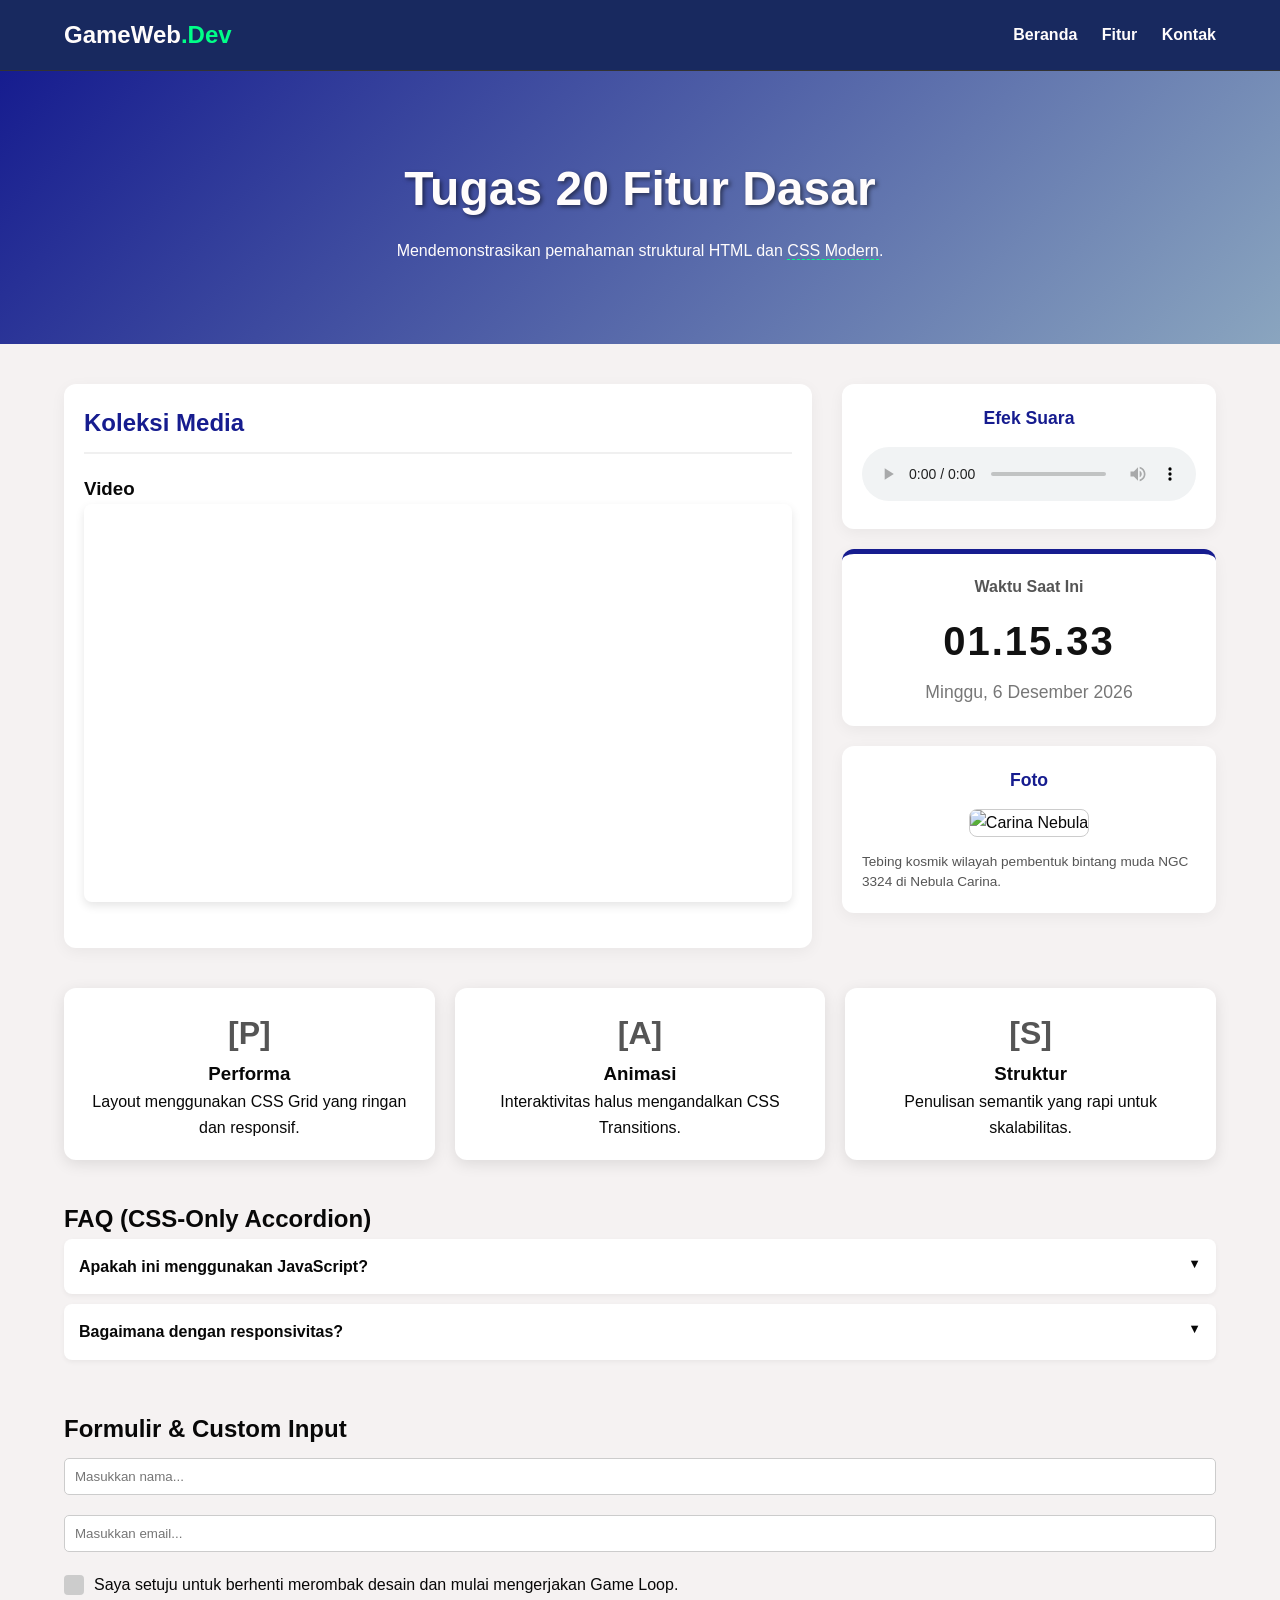
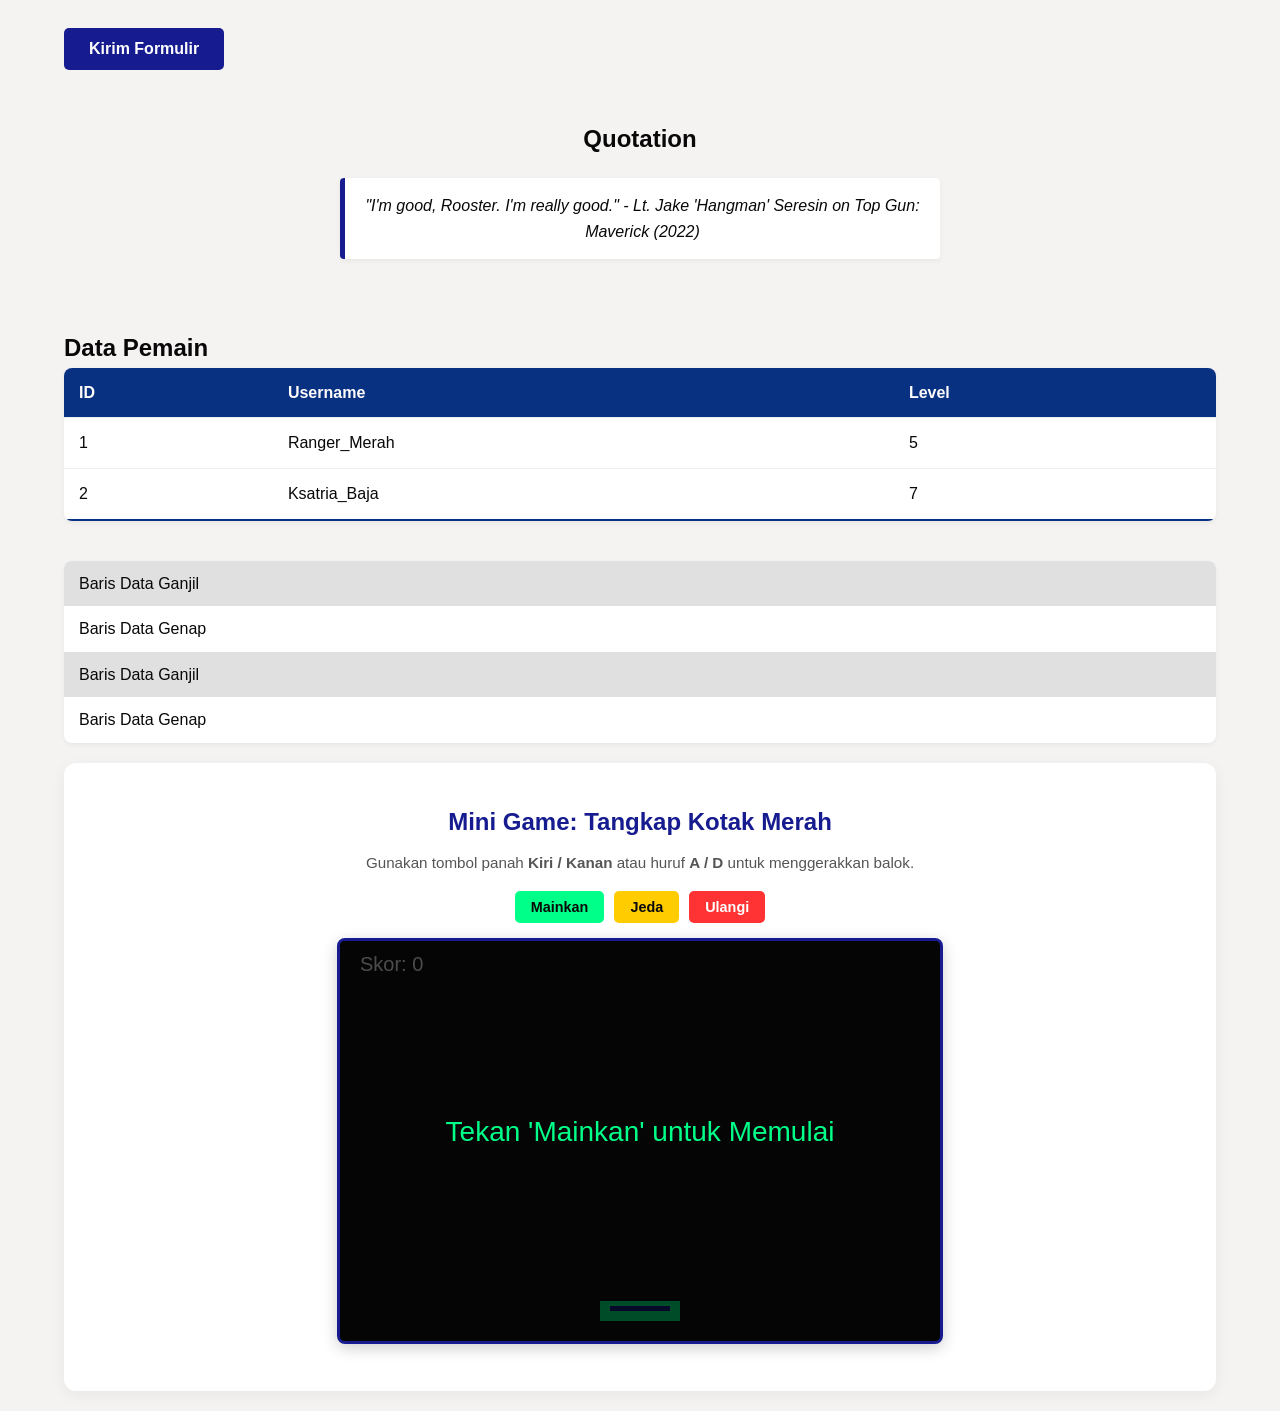
==== tugas2.html @ ede7631b "tugas 2, 14 Sept 2026" ====
<!DOCTYPE html>
<html lang="id">
<head>
    <meta charset="UTF-8">
    <meta name="viewport" content="width=device-width, initial-scale=1.0">
    <title>Tugas PGBW - 20 Fitur Dasar</title>
    <!-- FITUR 1: Favicon -->
    <link rel="icon" href="https://images.nasa.gov/assets/images/nasa_logo-large.png?as=webp" type="image/x-icon">
    <link rel="stylesheet" href="style2.css">
</head>
<body>

    <!-- FITUR 2: Semantic HTML Tags -->
    <header>
        <!-- FITUR 3: Implementasi Flexbox Layout -->
        <div class="navbar">
            <h2>GameWeb<span class="highlight-text">.Dev</span></h2>
            <nav>
                <a href="#">Beranda</a>
                <a href="#">Fitur</a>
                <a href="#">Kontak</a>
            </nav>
        </div>
    </header>

    <!-- FITUR 4: Background Gradients -->
    <section class="hero">
        <!-- FITUR 5: Animasi CSS (@keyframes) -->
        <h1 class="animated-text">Tugas 20 Fitur Dasar</h1>
        <!-- FITUR 6: Tooltip statis menggunakan Pseudo-elements -->
        <p>Mendemonstrasikan pemahaman struktural HTML dan <span class="tooltip">CSS Modern</span>.</p>
    </section>

    <!-- LAYOUT DASHBOARD (Membagi konten menjadi kiri dan kanan) -->
    <section class="dashboard-layout">
        <!-- PANEL UTAMA (KIRI) -->
        <div class="main-panel">
            <h2>Koleksi Media</h2>
            <!-- FITUR 7: Video Player 1 -->
            <div class="media-item">
                <h3>Video</h3>
                <div class="iframe-container">
                    <iframe src="https://www.youtube.com/embed/5HLA5tR57EU" title="YouTube video player" frameborder="0" allow="accelerometer; autoplay; clipboard-write; encrypted-media; gyroscope; picture-in-picture" allowfullscreen class="styled-iframe"></iframe>
                </div>
            </div>
            <br>
            
        </div>
        <!-- PANEL SAMPING (KANAN) -->
        <div class="side-panel">
            <!-- FITUR 9: Audio Player -->
            <div class="audio-container">
                <h3>Efek Suara</h3>
                <audio controls class="styled-audio">
                    <source src="https://www.w3schools.com/html/horse.ogg" type="audio/ogg">
                    Browser Anda tidak mendukung tag audio.
                </audio>
            </div>
            <!-- FITUR 10: Tag Time Dinamis -->
            <div class="time-card">
                <h3>Waktu Saat Ini</h3>
                <time id="time-container" datetime="">
                    <h1 id="current-time">00:00:00</h1>
                    <p id="current-date">Memuat waktu...</p>
                </time>
            </div>
            <!-- FITUR 8: Implementasi Responsive Image -->
            <div class="image-container">
                <h3>Foto</h3>
                <img src="https://images-assets.nasa.gov/image/carina_nebula/carina_nebula~orig.png" alt="Carina Nebula" class="responsive-img">
                <p class="image-caption">
                    Tebing kosmik wilayah pembentuk bintang muda NGC 3324 di Nebula Carina.
                </p>
            </div>
        </div>
    </section>

    <!-- FITUR 11: Implementasi CSS Grid Layout -->
    <section class="grid-container">
        <!-- FITUR 12: Integrasi Box Shadow, Border Radius, & Hover -->
        <div class="card">
            <div class="card-icon">[P]</div>
            <h3>Performa</h3>
            <p>Layout menggunakan CSS Grid yang ringan dan responsif.</p>
        </div>
        <div class="card">
            <div class="card-icon">[A]</div>
            <h3>Animasi</h3>
            <p>Interaktivitas halus mengandalkan CSS Transitions.</p>
        </div>
        <div class="card">
            <div class="card-icon">[S]</div>
            <h3>Struktur</h3>
            <p>Penulisan semantik yang rapi untuk skalabilitas.</p>
        </div>
    </section>

    <!-- FITUR 15: CSS-Only Accordion -->
    <section class="accordion-section">
        <h2>FAQ (CSS-Only Accordion)</h2>
        <details>
            <summary>Apakah ini menggunakan JavaScript?</summary>
            <p>Untuk akordion ini, tidak. Ini memanfaatkan tag HTML5 details dan summary.</p>
        </details>
        <details>
            <summary>Bagaimana dengan responsivitas?</summary>
            <p>Diatur sepenuhnya melalui CSS Media Queries.</p>
        </details>
    </section>

    <section class="form-section">
        <h2>Formulir & Custom Input</h2>
        <!-- FITUR 16: Form Styling Terintegrasi -->
        <input type="text" placeholder="Masukkan nama...">
        <input type="email" placeholder="Masukkan email...">

        <!-- FITUR 18: Custom Checkbox UI -->
        <label class="custom-checkbox">
            <input type="checkbox">
            <span class="checkmark"></span>
            Saya setuju untuk berhenti merombak desain dan mulai mengerjakan Game Loop.
        </label>
        <button class="styled-button">Kirim Formulir</button>
    </section>

    <section class="extra-features">
        <h2>Quotation</h2>
        <blockquote class="styled-quote">
            "I'm good, Rooster. I'm really good."
            - Lt. Jake 'Hangman' Seresin on Top Gun: Maverick (2022)
        </blockquote>
    </section>

    <!-- FITUR 17: Tabel Data Terstruktur -->
    <section class="table-section">
        <h2>Data Pemain</h2>
        <table class="styled-table">
            <thead>
                <tr>
                    <th>ID</th>
                    <th>Username</th>
                    <th>Level</th>
                </tr>
            </thead>
            <tbody>
                <tr>
                    <td>1</td>
                    <td>Ranger_Merah</td>
                    <td>5</td>
                </tr>
                <tr>
                    <td>2</td>
                    <td>Ksatria_Baja</td>
                    <td>7</td>
                </tr>
            </tbody>
        </table>
    </section>

    <!-- FITUR 19: Styling list Zebra -->
    <ul class="zebra-list">
        <li>Baris Data Ganjil</li>
        <li>Baris Data Genap</li>
        <li>Baris Data Ganjil</li>
        <li>Baris Data Genap</li>
    </ul>

    <!-- FITUR TAMBAHAN: Mini Game Canvas dengan Tombol Kontrol -->
    <section class="game-section">
        <h2>Mini Game: Tangkap Kotak Merah</h2>
        <p class="game-instruction">Gunakan tombol panah <strong>Kiri / Kanan</strong> atau huruf <strong>A / D</strong> untuk menggerakkan balok.</p>
        
        <!-- Tombol Kontrol Game (Play, Pause, Restart) -->
        <div class="game-controls">
            <button id="btnPlay" class="game-btn btn-play" onclick="window.gameInstance.play()">Mainkan</button>
            <button id="btnPause" class="game-btn btn-pause" onclick="window.gameInstance.pause()">Jeda</button>
            <button id="btnRestart" class="game-btn btn-restart" onclick="window.gameInstance.restart()">Ulangi</button>
        </div>

        <div class="canvas-wrapper">
            <canvas id="gameCanvas"></canvas>
        </div>
    </section>

    <script src="tugas2.js"></script>
</body>
</html>
---- style2.css ----
/* FITUR 1: CSS Variables (Custom Properties) */
:root {
    --primary: #00ff88;
    --bg-card: #f5f2f2;
    --text-main: #080808;
    --text-secondary: #fffcfc;
    --transition: all 0.3s ease;
}

/* FITUR 2: Universal Reset & Box Sizing */
* {
    margin: 0;
    padding: 0;
    box-sizing: border-box;
    font-family: 'Segoe UI', Tahoma, Geneva, Verdana, sans-serif;
}

body {
    background-color: var(--bg-card);
    color: var(--text-main);
    line-height: 1.6;
}

.highlight-text {
    color: var(--primary);
}

/* FITUR 4 & 5: Sticky Positioning dan Backdrop Filter */
header {
    position: sticky;
    top: 0;
    background: rgba(1, 19, 79, 0.9);
    backdrop-filter: blur(10px); 
    border-bottom: 1px solid #333;
    z-index: 1000;
    color: var(--text-secondary);
}

/* FITUR 6 & 7: Flexbox Layout dan CSS Transitions */
.navbar {
    display: flex;
    justify-content: space-between;
    align-items: center;
    padding: 1rem 5%;
}

.navbar a {
    color: var(--text-secondary);
    text-decoration: none;
    margin-left: 20px;
    font-weight: bold;
    transition: var(--transition);
}

.navbar a:hover {
    color: var(--primary);
}

/* FITUR 8 & 9: Background Gradients dan Text Shadow */
.hero {
    background: linear-gradient(135deg, #161c8f 0%, #8aa5bf 100%);
    padding: 80px 5%;
    text-align: center;
    color: var(--text-secondary);
}

.hero h1 {
    font-size: 3rem;
    text-shadow: 2px 2px 4px rgba(0, 0, 0, 0.5);
    margin-bottom: 10px;
}

/* FITUR 10: CSS Animations (@keyframes) */
@keyframes fadeInDown {
    from { opacity: 0; transform: translateY(-20px); }
    to { opacity: 1; transform: translateY(0); }
}
.animated-text {
    animation: fadeInDown 1s ease-out forwards;
}

/* LAYOUT DASHBOARD: Membagi Konten Kiri dan Kanan */
.dashboard-layout {
    display: grid;
    grid-template-columns: 2fr 1fr; /* Kiri 2 bagian, Kanan 1 bagian */
    gap: 30px;
    padding: 40px 5%;
    align-items: start;
}

.main-panel {
    background: #ffffff;
    padding: 20px;
    border-radius: 12px;
    box-shadow: 0 4px 15px rgba(0,0,0,0.05);
}

.main-panel h2 {
    margin-bottom: 20px;
    color: #161c8f;
    border-bottom: 2px solid #f0f0f0;
    padding-bottom: 10px;
}

.side-panel {
    display: flex;
    flex-direction: column;
    gap: 20px;
}

/* MEDIA & IFRAME */
.iframe-container {
    position: relative;
    width: 100%;
    padding-bottom: 56.25%; /* Rasio 16:9 */
    height: 0;
    border-radius: 8px;
    overflow: hidden;
    box-shadow: 0 4px 10px rgba(0,0,0,0.1);
}

.styled-iframe {
    position: absolute;
    top: 0;
    left: 0;
    width: 100%;
    height: 100%;
}

/* KOMPONEN SIDE PANEL */
.time-card {
    background: #ffffff;
    padding: 20px;
    border-radius: 12px;
    box-shadow: 0 4px 15px rgba(0,0,0,0.05);
    border-top: 5px solid #161c8f;
    text-align: center;
}
.time-card h3 {
    margin-bottom: 10px;
    color: #555;
    font-size: 1rem;
}
.time-card h1 {
    font-size: 2.5rem;
    margin-bottom: 5px;
    letter-spacing: 2px;
    color: #111;
}
.time-card p {
    font-size: 1.1rem;
    color: #777;
}

.audio-container, .image-container {
    background: #ffffff;
    padding: 20px;
    border-radius: 12px;
    box-shadow: 0 4px 15px rgba(0,0,0,0.05);
    text-align: center;
}

.audio-container h3, .image-container h3 {
    margin-bottom: 15px;
    font-size: 1.1rem;
    color: #161c8f;
}

.styled-audio {
    width: 100%;
}

/* FITUR 13: CSS Image Object-Fit & Responsiveness */
.responsive-img {
    max-width: 100%;
    height: auto;
    border-radius: 8px;
    border: 1px solid #ccc;
    object-fit: cover;
}

.image-caption {
    margin-top: 15px;
    font-size: 0.85rem;
    color: #555;
    text-align: left;
    line-height: 1.5;
}

/* FITUR 11 & 12: CSS Grid Layout dan Box Shadow / Hover */
.grid-container {
    display: grid;
    grid-template-columns: repeat(auto-fit, minmax(250px, 1fr));
    gap: 20px;
    padding: 0 5% 40px;
}

.card {
    background: #ffffff; 
    padding: 20px;
    border-radius: 12px;
    box-shadow: 0 4px 15px rgba(0,0,0,0.1);
    text-align: center;
    transition: var(--transition);
}
.card:hover {
    transform: translateY(-10px) scale(1.02);
    box-shadow: 0 8px 25px rgba(22, 28, 143, 0.2);
}
.card-icon {
    font-size: 2rem;
    font-weight: bold;
    color: #555;
    transition: var(--transition);
}
.card:hover .card-icon {
    color: #161c8f;
}

/* FITUR 14: Pseudo-elements (::after) untuk Tooltip */
.tooltip {
    position: relative;
    cursor: pointer;
    border-bottom: 1px dashed var(--primary);
}
.tooltip::after {
    content: "Contoh Tooltip: Ini adalah informasi tambahan yang muncul saat hover.";
    position: absolute;
    bottom: 150%;
    left: 50%;
    transform: translateX(-50%);
    background: var(--primary);
    color: #000;
    padding: 5px 10px;
    border-radius: 4px;
    font-size: 0.8rem;
    opacity: 0;
    visibility: hidden;
    transition: var(--transition);
}
.tooltip:hover::after {
    opacity: 1;
    visibility: visible;
}

/* FITUR 15: Accordion HTML5 */
.accordion-section {
    padding: 0 5% 20px;
}
details {
    background: #ffffff;
    margin-bottom: 10px;
    border-radius: 8px;
    overflow: hidden;
    box-shadow: 0 2px 5px rgba(0,0,0,0.05);
}
summary {
    padding: 15px;
    font-weight: bold;
    cursor: pointer;
    list-style: none;
    outline: none;
}
summary::-webkit-details-marker {
    display: none;
}
details p {
    padding: 15px;
    border-top: 1px solid #eee;
}
/* Tambahan Indikator Dropdown pada Akordion HTML5 */
details summary::after {
    content: " ▼";
    font-size: 0.8rem;
    float: right;
    transition: transform 0.3s ease;
}

details[open] summary::after {
    transform: rotate(180deg);
}

details summary {
    user-select: none;
}

/* FITUR 16: Form Styling */
.form-section {
    padding: 20px 5%;
}
input[type="text"], input[type="email"] {
    width: 100%;
    padding: 10px;
    margin: 10px 0;
    border: 1px solid #ccc;
    background: #ffffff;
    color: var(--text-main);
    border-radius: 5px;
    transition: var(--transition);
}
input:focus {
    outline: none;
    border-color: #161c8f;
    box-shadow: 0 0 5px rgba(22, 28, 143, 0.3);
}

/* FITUR 18: Custom Checkbox UI */
.custom-checkbox {
    display: flex;
    align-items: center;
    gap: 10px;
    margin: 10px 0;
    cursor: pointer;
}
.custom-checkbox input {
    display: none;
}
.checkmark {
    width: 20px;
    height: 20px;
    background: #ccc;
    border-radius: 4px;
    position: relative;
    transition: var(--transition);
}
.custom-checkbox input:checked + .checkmark {
    background: #083182;
}

/* FITUR TAMBAHAN: Quotation & Button */
.extra-features {
    padding: 30px 5%;
    text-align: center;
}
.styled-quote {
    border-left: 5px solid #161c8f;
    padding-left: 15px;
    font-style: italic;
    margin: 20px auto;
    max-width: 600px;
    background: #ffffff;
    padding: 15px;
    border-radius: 4px;
    box-shadow: 0 2px 5px rgba(0,0,0,0.05);
}
.styled-button {
    background: #161c8f;
    color: white;
    border: none;
    padding: 12px 25px;
    font-size: 1rem;
    font-weight: bold;
    border-radius: 5px;
    cursor: pointer;
    margin-top: 20px;
    transition: var(--transition);
}
.styled-button:hover {
    background: #083182;
    transform: translateY(-2px);
    box-shadow: 0 4px 10px rgba(8, 49, 130, 0.3);
}

/* FITUR 17: Tabel Data Terstruktur */
.table-section {
    padding: 20px 5%;
}
.styled-table {
    width: 100%;
    border-collapse: collapse;
    background: #ffffff;
    border-radius: 8px;
    overflow: hidden;
    box-shadow: 0 2px 5px rgba(0,0,0,0.05);
}
.styled-table thead tr {
    background-color: #083182;
    color: var(--text-secondary);
    text-align: left;
}
.styled-table th, .styled-table td {
    padding: 12px 15px;
    border-bottom: 1px solid #eee;
}
.styled-table tbody tr:last-of-type {
    border-bottom: 2px solid #083182;
}

/* FITUR 19: Nth-child Selectors untuk List Zebra */
.zebra-list {
    list-style: none;
    margin: 20px 5%;
    border-radius: 8px;
    overflow: hidden;
    box-shadow: 0 2px 5px rgba(0,0,0,0.05);
}
.zebra-list li {
    padding: 10px 15px;
}
.zebra-list li:nth-child(even) {
    background: #ffffff; 
}
.zebra-list li:nth-child(odd) {
    background: #e0e0e0; 
}

/* FITUR 20: Media Queries untuk Responsivitas Mobile */
@media (max-width: 900px) {
    .dashboard-layout {
        grid-template-columns: 1fr; /* Di layar kecil, tumpuk dari atas ke bawah */
    }
}
@media (max-width: 768px) {
    .navbar {
        flex-direction: column;
        gap: 10px;
    }
    .hero h1 {
        font-size: 2rem;
    }
    .grid-container {
        grid-template-columns: 1fr;
    }
}

/* Styling untuk Mini Game Canvas */
.game-section {
    padding: 40px 5%;
    text-align: center;
    background: #ffffff;
    margin: 20px 5%;
    border-radius: 12px;
    box-shadow: 0 4px 15px rgba(0,0,0,0.05);
}

.game-section h2 {
    color: #161c8f;
    margin-bottom: 10px;
}

.game-instruction {
    margin-bottom: 15px;
    color: #555;
    font-size: 0.95rem;
}

.canvas-wrapper {
    display: inline-block;
    border: 3px solid #161c8f;
    border-radius: 8px;
    overflow: hidden;
    box-shadow: 0 4px 15px rgba(0,0,0,0.2);
    background: #121212;
}

#gameCanvas {
    display: block;
    background: #121212;
}

/* Styling Kontrol Game (Play, Pause, Restart) */
.game-controls {
    margin-bottom: 15px;
    display: flex;
    justify-content: center;
    gap: 10px;
}

.game-btn {
    padding: 8px 16px;
    font-size: 0.9rem;
    font-weight: bold;
    border: none;
    border-radius: 5px;
    cursor: pointer;
    transition: var(--transition);
}

.btn-play {
    background-color: #00ff88;
    color: #080808;
}
.btn-play:hover {
    background-color: #00cc6a;
}

.btn-pause {
    background-color: #ffcc00;
    color: #080808;
}
.btn-pause:hover {
    background-color: #cca300;
}

.btn-restart {
    background-color: #ff3333;
    color: #ffffff;
}
.btn-restart:hover {
    background-color: #cc0000;
}
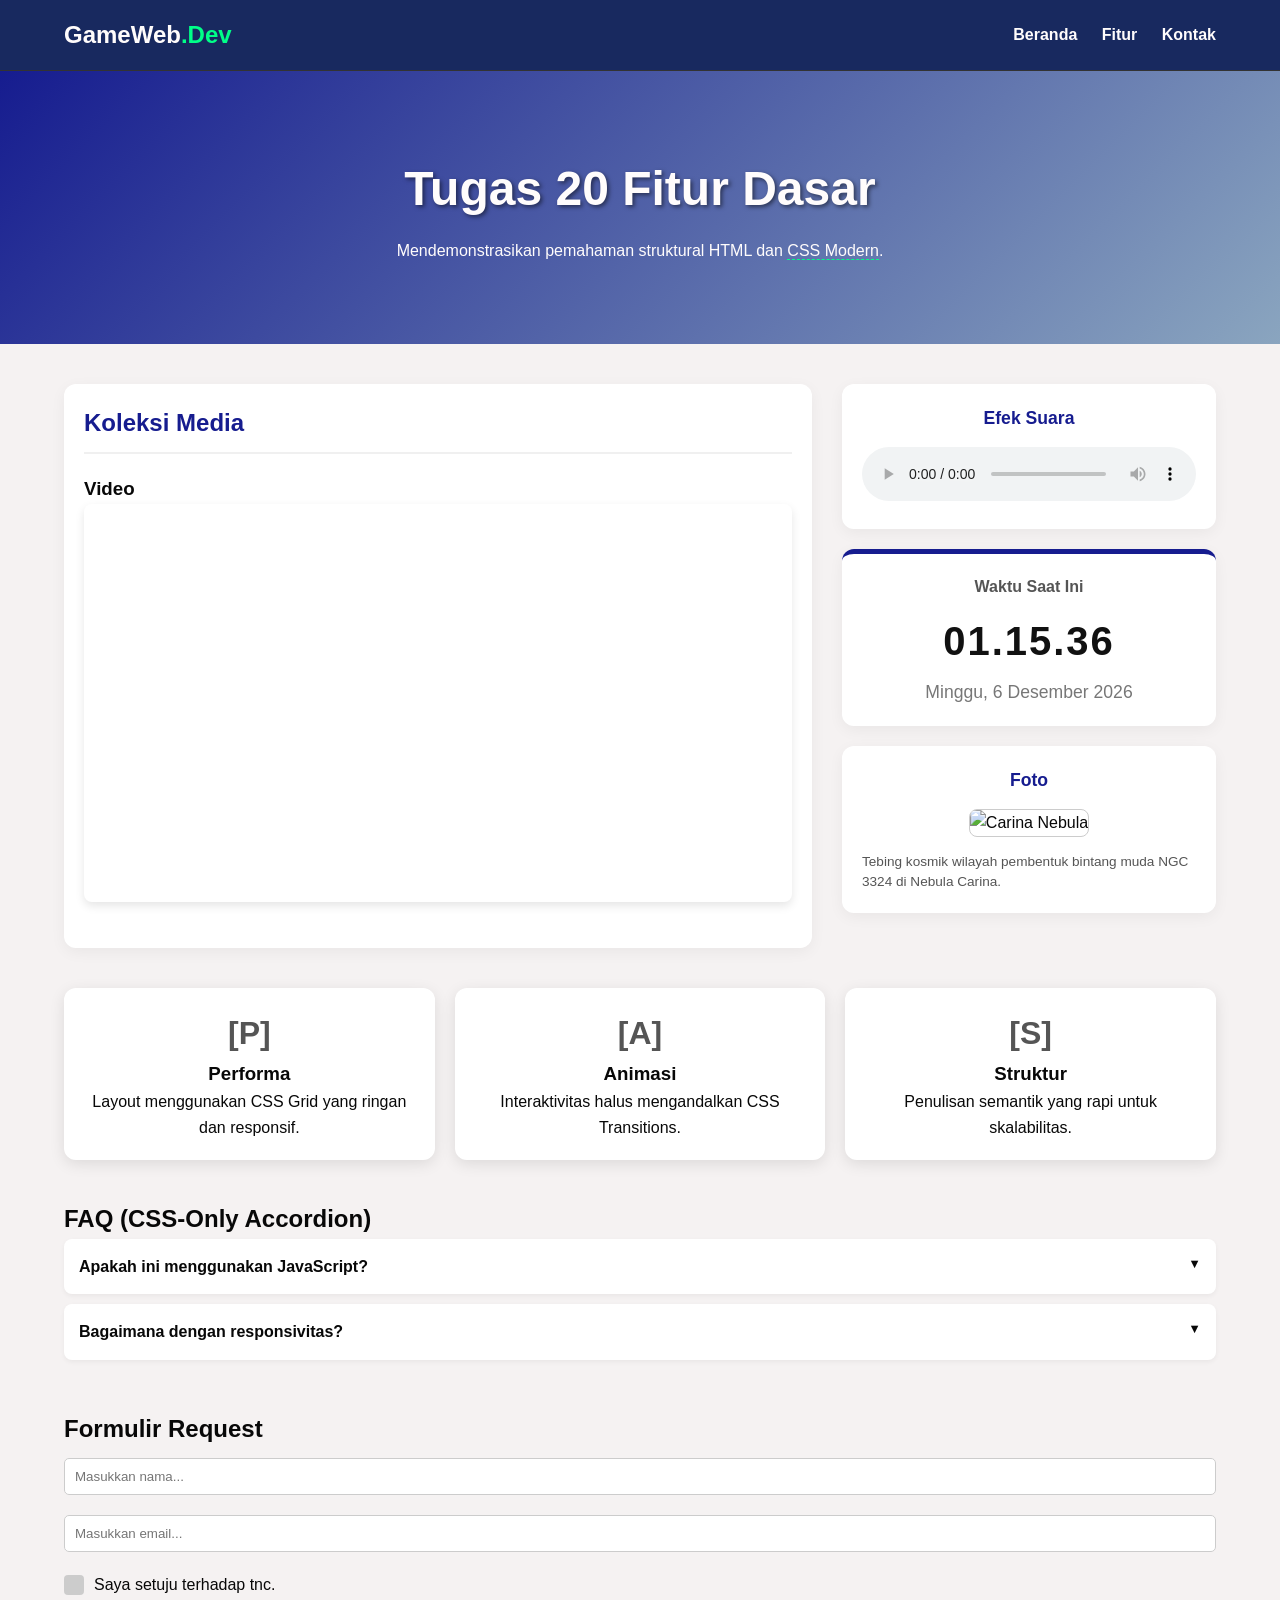
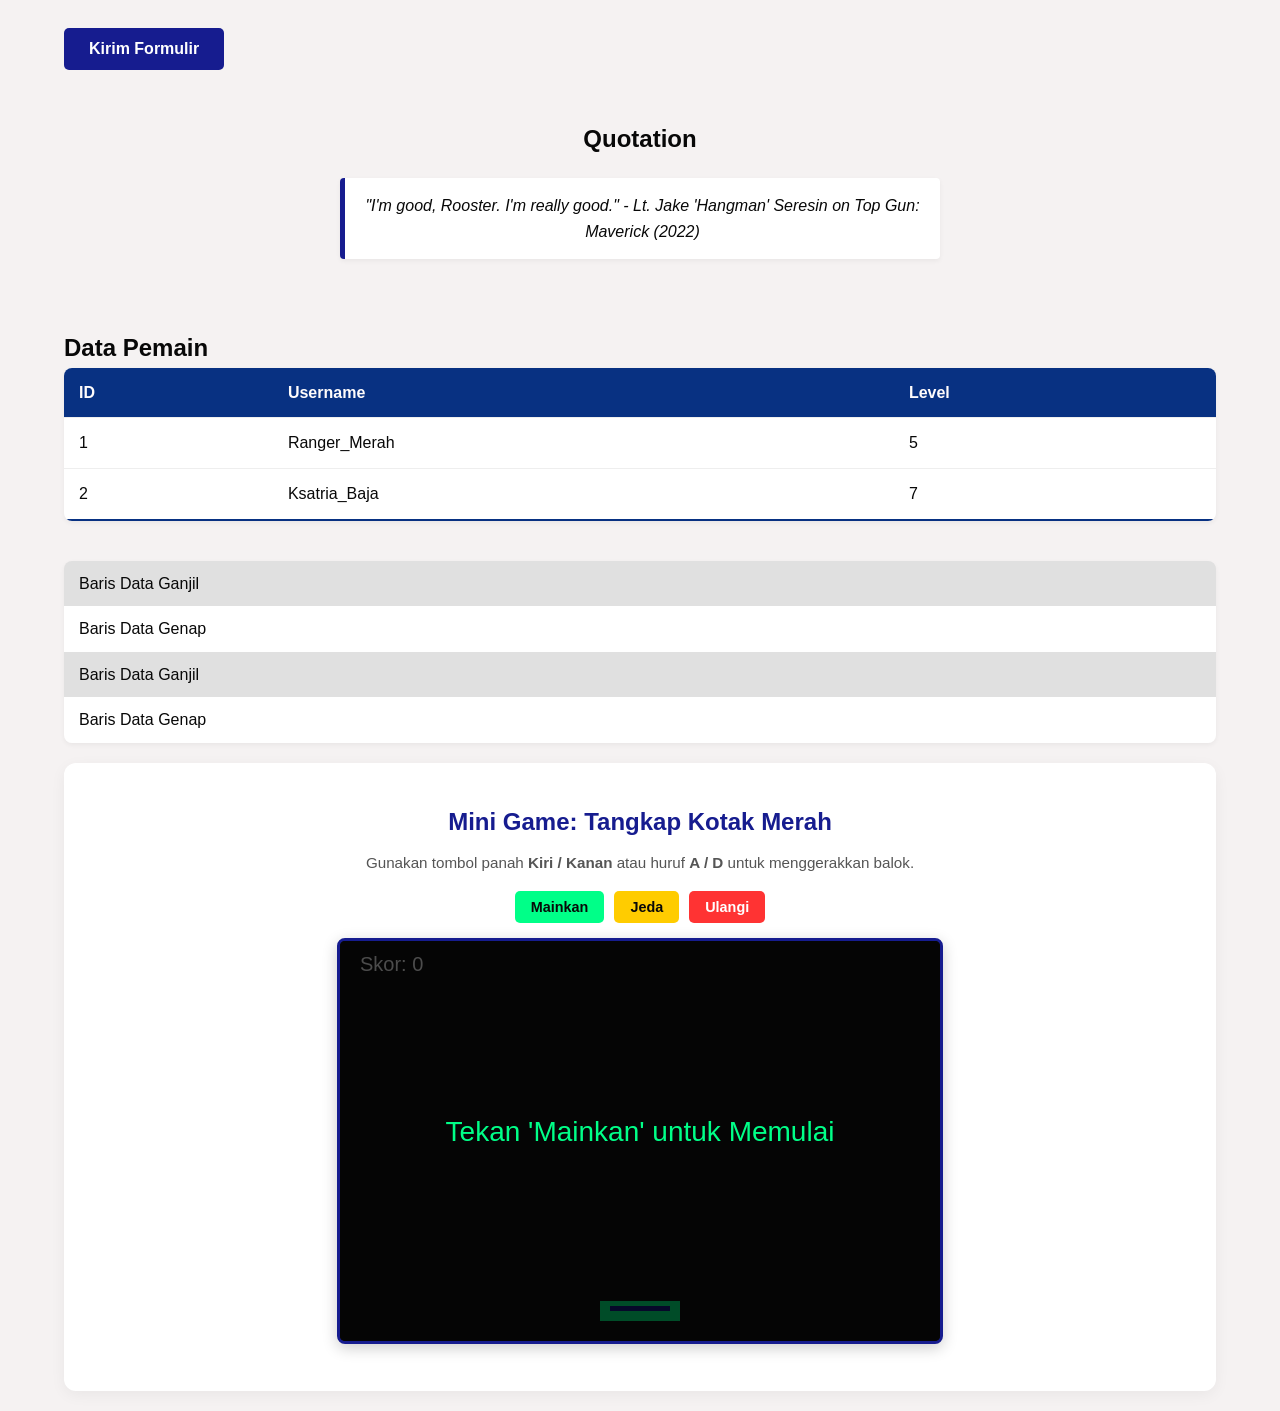
==== commit c23d4425: "add aos and tilt 28 sept 2026, 11:43 am, add data aos and tilt js" ====
--- a/tugas2.html
+++ b/tugas2.html
@@ -7,15 +7,16 @@
     <!-- FITUR 1: Favicon -->
     <link rel="icon" href="https://images.nasa.gov/assets/images/nasa_logo-large.png?as=webp" type="image/x-icon">
     <link rel="stylesheet" href="style2.css">
+    <link rel="stylesheet" href="https://unpkg.com/aos@next/dist/aos.css" />
 </head>
 <body>
 
     <!-- FITUR 2: Semantic HTML Tags -->
-    <header>
+    <header data-aos="fade-down">
         <!-- FITUR 3: Implementasi Flexbox Layout -->
         <div class="navbar">
-            <h2>GameWeb<span class="highlight-text">.Dev</span></h2>
-            <nav>
+            <h2 data-aos="fade-right" data-aos-delay="100">GameWeb<span class="highlight-text">.Dev</span></h2>
+            <nav data-aos="fade-right" data-aos-delay="200">
                 <a href="#">Beranda</a>
                 <a href="#">Fitur</a>
                 <a href="#">Kontak</a>
@@ -26,18 +27,18 @@
     <!-- FITUR 4: Background Gradients -->
     <section class="hero">
         <!-- FITUR 5: Animasi CSS (@keyframes) -->
-        <h1 class="animated-text">Tugas 20 Fitur Dasar</h1>
+        <h1 class="animated-text" data-aos="zoom-in" data-aos-duration="1000">Tugas 20 Fitur Dasar</h1>
         <!-- FITUR 6: Tooltip statis menggunakan Pseudo-elements -->
-        <p>Mendemonstrasikan pemahaman struktural HTML dan <span class="tooltip">CSS Modern</span>.</p>
+        <p data-aos="fade-up" data-aos-delay="300"> Mendemonstrasikan pemahaman struktural HTML dan <span class="tooltip">CSS Modern</span>.</p>
     </section>
 
     <!-- LAYOUT DASHBOARD (Membagi konten menjadi kiri dan kanan) -->
     <section class="dashboard-layout">
         <!-- PANEL UTAMA (KIRI) -->
-        <div class="main-panel">
-            <h2>Koleksi Media</h2>
+        <div class="main-panel" data-aos="fade-right" data-aos-delay="100">
+            <h2 data-aos="fade-down" data-aos-delay="100">Koleksi Media</h2>
             <!-- FITUR 7: Video Player 1 -->
-            <div class="media-item">
+            <div class="media-item" class="media-item" data-aos="zoom-in" data-aos-delay="200">
                 <h3>Video</h3>
                 <div class="iframe-container">
                     <iframe src="https://www.youtube.com/embed/5HLA5tR57EU" title="YouTube video player" frameborder="0" allow="accelerometer; autoplay; clipboard-write; encrypted-media; gyroscope; picture-in-picture" allowfullscreen class="styled-iframe"></iframe>
@@ -47,7 +48,7 @@
             
         </div>
         <!-- PANEL SAMPING (KANAN) -->
-        <div class="side-panel">
+        <div class="side-panel" data-aos="fade-left" data-aos-delay="200">
             <!-- FITUR 9: Audio Player -->
             <div class="audio-container">
                 <h3>Efek Suara</h3>
@@ -57,7 +58,7 @@
                 </audio>
             </div>
             <!-- FITUR 10: Tag Time Dinamis -->
-            <div class="time-card">
+            <div class="time-card" data-aos="fade-left" data-aos-delay="200">
                 <h3>Waktu Saat Ini</h3>
                 <time id="time-container" datetime="">
                     <h1 id="current-time">00:00:00</h1>
@@ -65,7 +66,7 @@
                 </time>
             </div>
             <!-- FITUR 8: Implementasi Responsive Image -->
-            <div class="image-container">
+            <div class="image-container" data-aos="fade-left" data-aos-delay="300" data-tilt data-tilt-max="10" data-tilt-speed="400">
                 <h3>Foto</h3>
                 <img src="https://images-assets.nasa.gov/image/carina_nebula/carina_nebula~orig.png" alt="Carina Nebula" class="responsive-img">
                 <p class="image-caption">
@@ -78,17 +79,17 @@
     <!-- FITUR 11: Implementasi CSS Grid Layout -->
     <section class="grid-container">
         <!-- FITUR 12: Integrasi Box Shadow, Border Radius, & Hover -->
-        <div class="card">
+        <div class="card" data-aos="fade-up" data-aos-delay="100" data-tilt data-tilt-max="5" data-tilt-speed="400">
             <div class="card-icon">[P]</div>
             <h3>Performa</h3>
             <p>Layout menggunakan CSS Grid yang ringan dan responsif.</p>
         </div>
-        <div class="card">
+        <div class="card" data-aos="fade-up" data-aos-delay="200" data-tilt data-tilt-max="5" data-tilt-speed="400">
             <div class="card-icon">[A]</div>
             <h3>Animasi</h3>
             <p>Interaktivitas halus mengandalkan CSS Transitions.</p>
         </div>
-        <div class="card">
+        <div class="card" data-aos="fade-up" data-aos-delay="300" data-tilt data-tilt-max="5" data-tilt-speed="400">
             <div class="card-icon">[S]</div>
             <h3>Struktur</h3>
             <p>Penulisan semantik yang rapi untuk skalabilitas.</p>
@@ -96,45 +97,45 @@
     </section>
 
     <!-- FITUR 15: CSS-Only Accordion -->
-    <section class="accordion-section">
+    <section class="accordion-section" data-aos="fade-up">
         <h2>FAQ (CSS-Only Accordion)</h2>
-        <details>
+        <details data-aos="zoom-in" data-aos-delay="100">
             <summary>Apakah ini menggunakan JavaScript?</summary>
             <p>Untuk akordion ini, tidak. Ini memanfaatkan tag HTML5 details dan summary.</p>
         </details>
-        <details>
+        <details data-aos="zoom-in" data-aos-delay="200">
             <summary>Bagaimana dengan responsivitas?</summary>
             <p>Diatur sepenuhnya melalui CSS Media Queries.</p>
         </details>
     </section>
 
-    <section class="form-section">
-        <h2>Formulir & Custom Input</h2>
+    <section class="form-section" data-aos="fade-up">
+        <h2 data-aos="fade-right">Formulir Request</h2>
         <!-- FITUR 16: Form Styling Terintegrasi -->
-        <input type="text" placeholder="Masukkan nama...">
-        <input type="email" placeholder="Masukkan email...">
+        <input type="text" placeholder="Masukkan nama..." data-aos="fade-up" data-aos-delay="100">
+        <input type="email" placeholder="Masukkan email..." data-aos="fade-up" data-aos-delay="200">
 
         <!-- FITUR 18: Custom Checkbox UI -->
-        <label class="custom-checkbox">
+        <label class="custom-checkbox" data-aos="fade-up" data-aos-delay="300">
             <input type="checkbox">
             <span class="checkmark"></span>
-            Saya setuju untuk berhenti merombak desain dan mulai mengerjakan Game Loop.
+            Saya setuju terhadap tnc.
         </label>
-        <button class="styled-button">Kirim Formulir</button>
+        <button class="styled-button" data-aos="fade-up" data-aos-delay="400">Kirim Formulir</button>
     </section>
 
-    <section class="extra-features">
-        <h2>Quotation</h2>
-        <blockquote class="styled-quote">
+    <section class="extra-features" data-aos="fade-up">
+        <h2 data-aos="fade-right">Quotation</h2>
+        <blockquote class="styled-quote" data-aos="flip-up" data-aos-delay="200">
             "I'm good, Rooster. I'm really good."
             - Lt. Jake 'Hangman' Seresin on Top Gun: Maverick (2022)
         </blockquote>
     </section>
 
     <!-- FITUR 17: Tabel Data Terstruktur -->
-    <section class="table-section">
-        <h2>Data Pemain</h2>
-        <table class="styled-table">
+    <section class="table-section" data-aos="fade-up">
+        <h2 data-aos="fade-right">Data Pemain</h2>
+        <table class="styled-table" data-aos="zoom-in" data-aos-delay="100">
             <thead>
                 <tr>
                     <th>ID</th>
@@ -158,30 +159,40 @@
     </section>
 
     <!-- FITUR 19: Styling list Zebra -->
-    <ul class="zebra-list">
-        <li>Baris Data Ganjil</li>
-        <li>Baris Data Genap</li>
-        <li>Baris Data Ganjil</li>
-        <li>Baris Data Genap</li>
+    <ul class="zebra-list" data-aos="fade-up">
+        <li data-aos="fade-right" data-aos-delay="100">Baris Data Ganjil</li>
+        <li data-aos="fade-left" data-aos-delay="200">Baris Data Genap</li>
+        <li data-aos="fade-right" data-aos-delay="300">Baris Data Ganjil</li>
+        <li data-aos="fade-left" data-aos-delay="400">Baris Data Genap</li>
     </ul>
 
     <!-- FITUR TAMBAHAN: Mini Game Canvas dengan Tombol Kontrol -->
-    <section class="game-section">
+    <section class="game-section" data-aos="zoom-in" data-aos-delay="200">
         <h2>Mini Game: Tangkap Kotak Merah</h2>
         <p class="game-instruction">Gunakan tombol panah <strong>Kiri / Kanan</strong> atau huruf <strong>A / D</strong> untuk menggerakkan balok.</p>
         
         <!-- Tombol Kontrol Game (Play, Pause, Restart) -->
-        <div class="game-controls">
+        <div class="game-controls" data-aos="fade-up" data-aos-delay="100">
             <button id="btnPlay" class="game-btn btn-play" onclick="window.gameInstance.play()">Mainkan</button>
             <button id="btnPause" class="game-btn btn-pause" onclick="window.gameInstance.pause()">Jeda</button>
             <button id="btnRestart" class="game-btn btn-restart" onclick="window.gameInstance.restart()">Ulangi</button>
         </div>
 
-        <div class="canvas-wrapper">
+        <div class="canvas-wrapper" data-aos="fade-up" data-aos-delay="200">
             <canvas id="gameCanvas"></canvas>
         </div>
     </section>
 
+    <script src="https://unpkg.com/aos@next/dist/aos.js"></script>
+    <script src="https://cdnjs.cloudflare.com/ajax/libs/vanilla-tilt/1.8.1/vanilla-tilt.min.js"></script>
+    <script>
+        // Inisialisasi AOS Animation dengan pengaturan jeda alami
+        AOS.init({
+            duration: 800,
+            once: true,
+            offset: 100
+        });
+    </script>
     <script src="tugas2.js"></script>
 </body>
 </html>
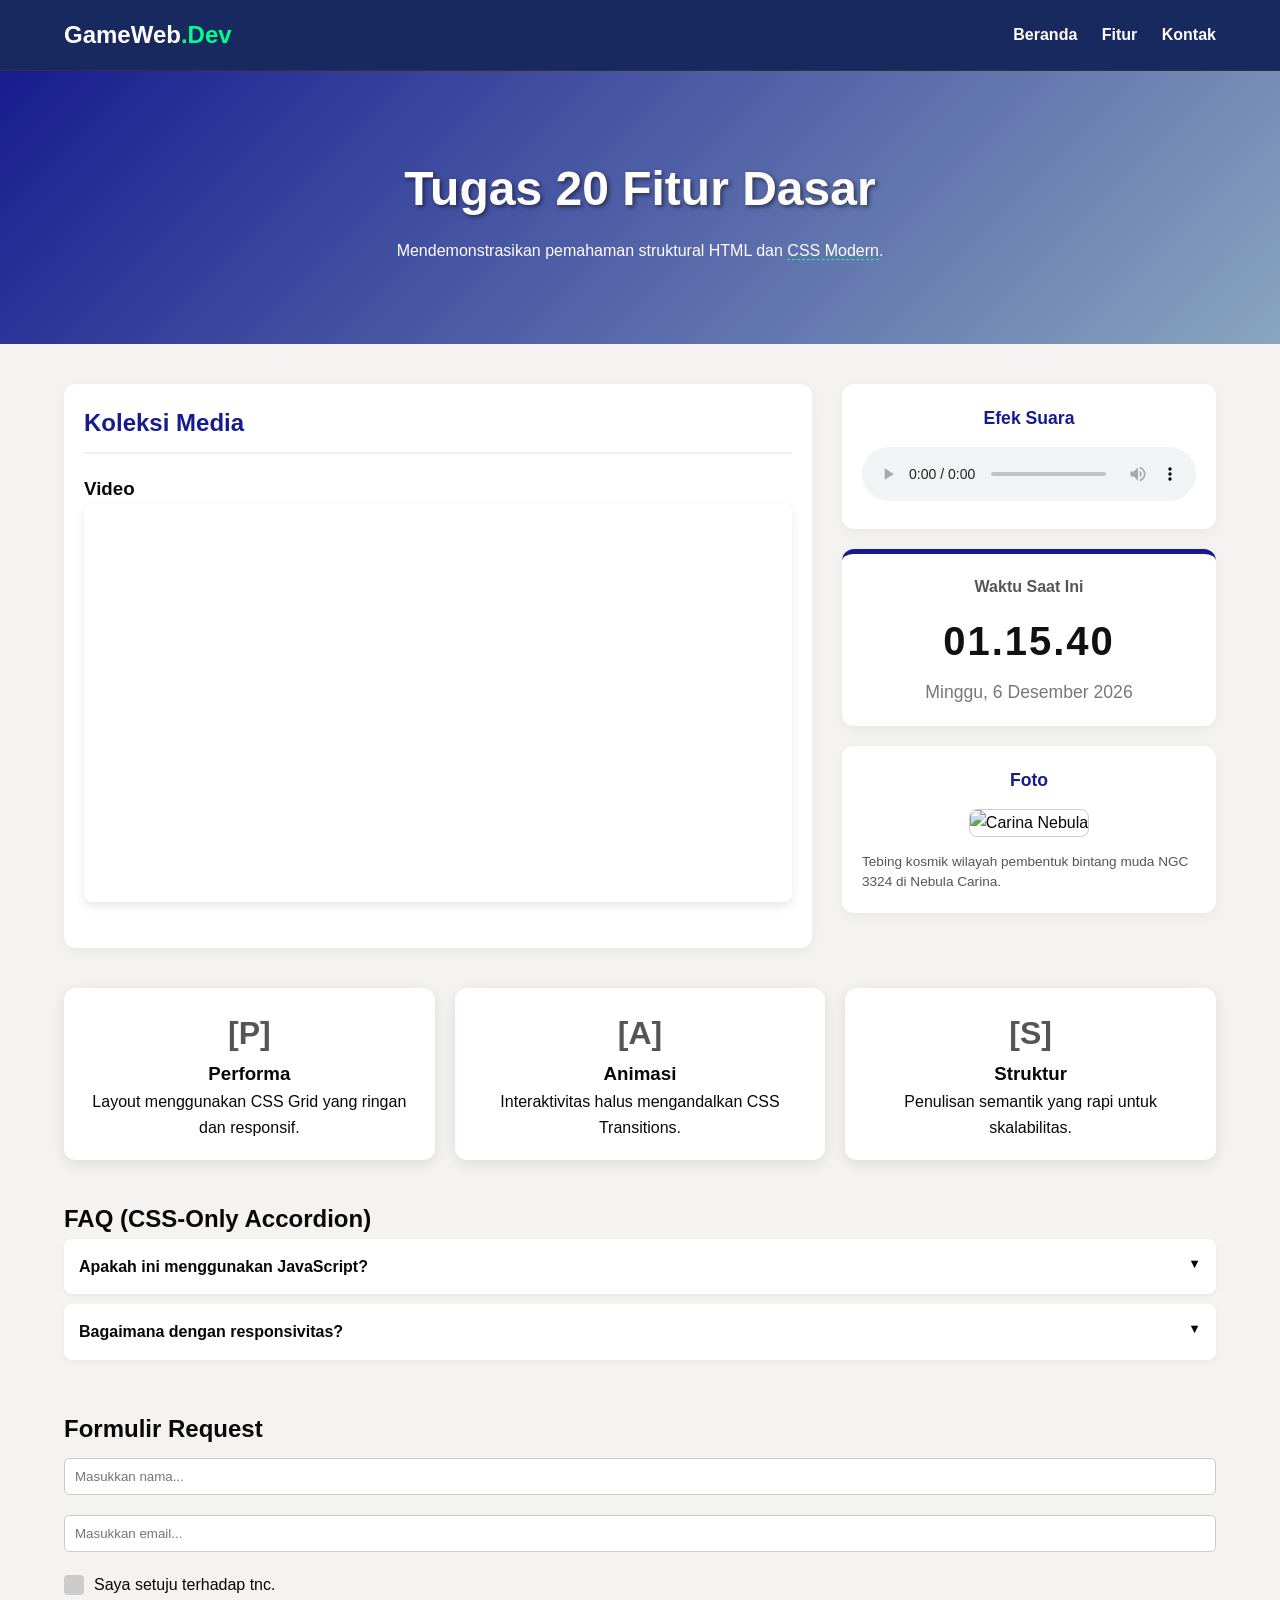
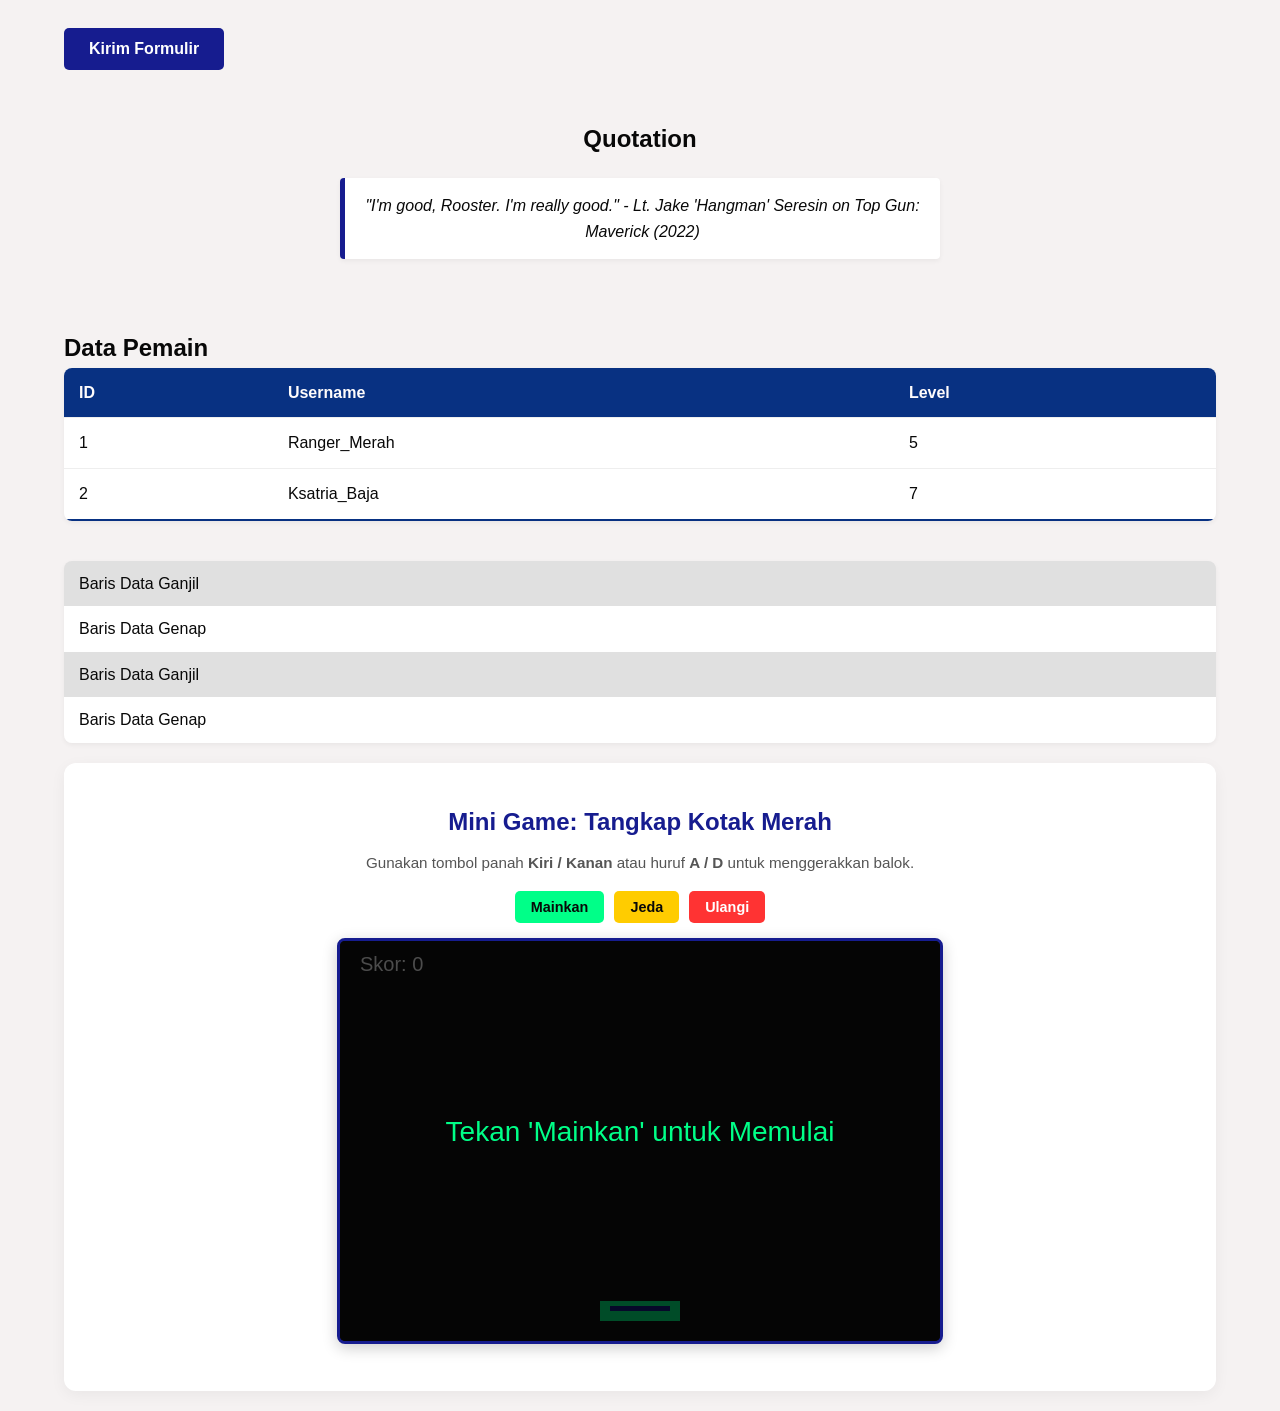
==== commit b6fad91b: "add hyperlink 26/10/2026 09:51" ====
--- a/tugas2.html
+++ b/tugas2.html
@@ -15,7 +15,7 @@
     <header data-aos="fade-down">
         <!-- FITUR 3: Implementasi Flexbox Layout -->
         <div class="navbar">
-            <h2 data-aos="fade-right" data-aos-delay="100">GameWeb<span class="highlight-text">.Dev</span></h2>
+            <h2 data-aos="fade-right" data-aos-delay="100" href="https://addsarah.github.io/daily-task-ppbw/">GameWeb<span class="highlight-text">.Dev</span></h2>
             <nav data-aos="fade-right" data-aos-delay="200">
                 <a href="#">Beranda</a>
                 <a href="#">Fitur</a>
